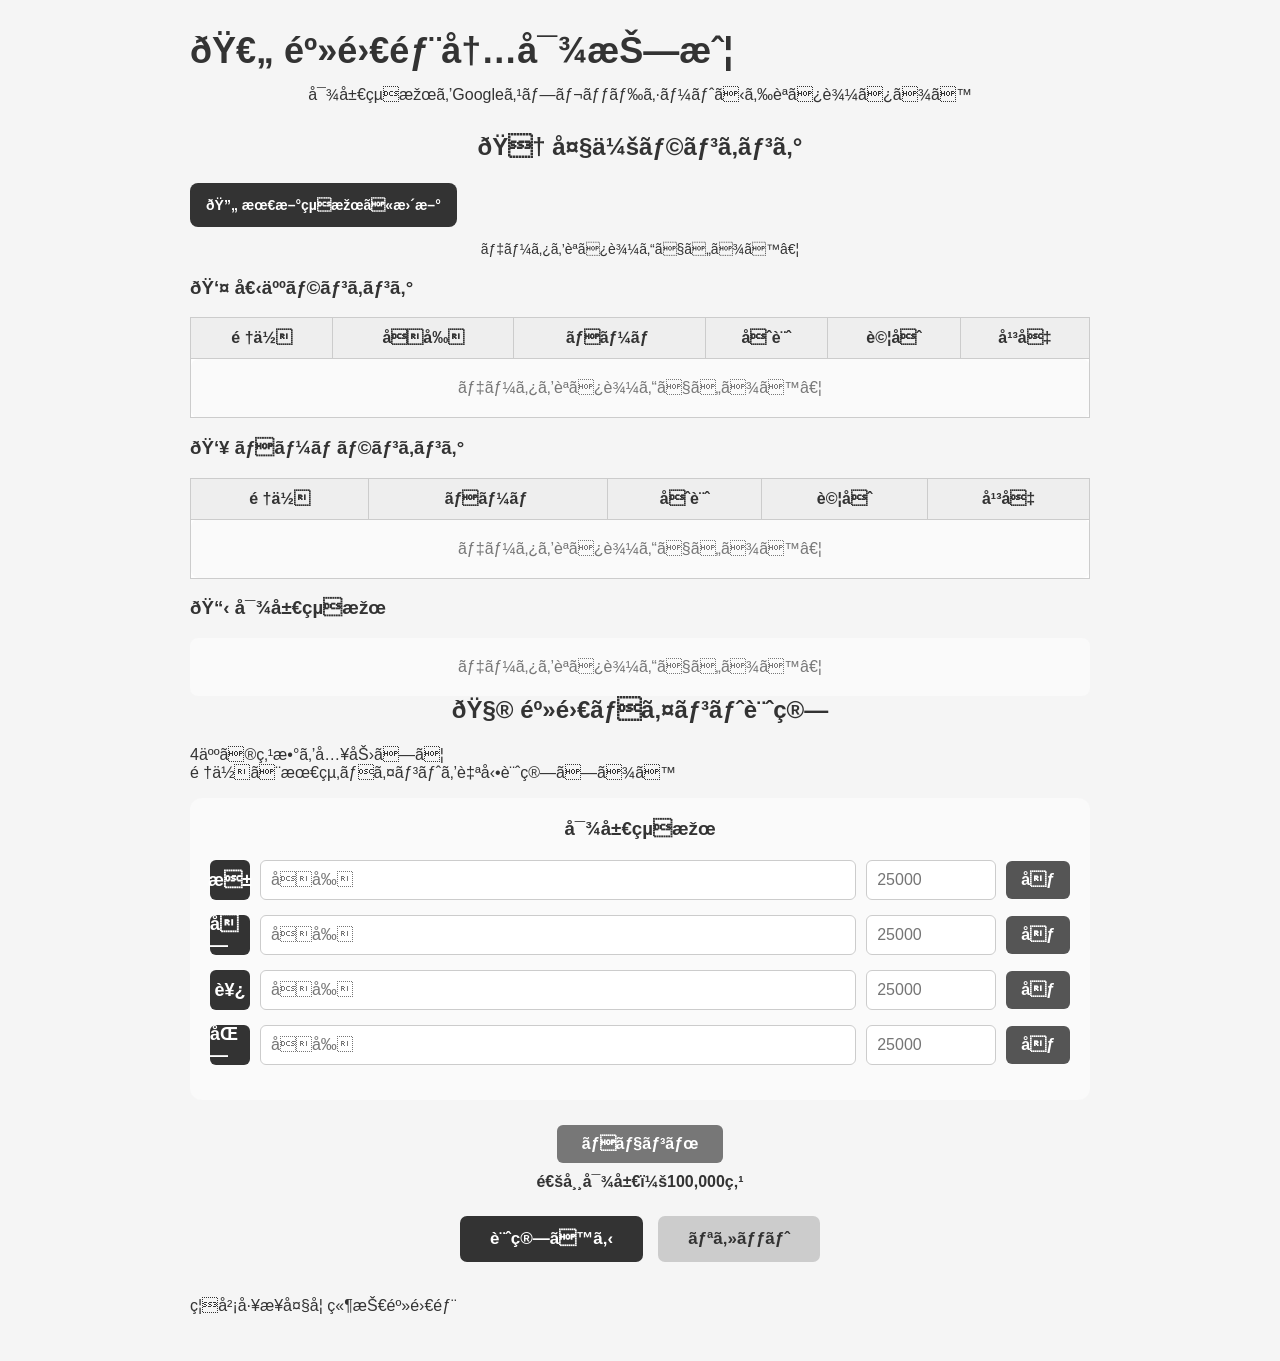
==== index.html @ d2f55564 "Rename index2.html to index.html" ====
<!DOCTYPE html>
<html lang="ja">

<head>

    <link rel
        
    <meta charset="UTF-8">

    <meta
        name="viewport"
        content="width=device-width, initial-scale=1.0"
    >

    <title>麻雀部内対抗戦</title>

    <link rel="stylesheet" href="style.css">

    <!-- Googleスプレッドシート -->
    <script>
        window.SHEET_URL =
            "https://docs.google.com/spreadsheets/d/e/2PACX-1vRfiRojMgjo5wINHLPCbrR8KYo2aSUrMRdGxTHTiYuaByo0TZ_nouROgCfBSZLvcQWjRjbQJup5nvk7/pub?output=csv";
    </script>

</head>


<body>

    <main class="container">


        <!-- =========================================
             タイトル
        ========================================== -->

        <header class="header">

            <h1>
                🀄 麻雀部内対抗戦
            </h1>

            <p class="description">
                対局結果をGoogleスプレッドシートから読み込みます
            </p>

        </header>


        <!-- =========================================
             ランキングエリア
        ========================================== -->

        <section class="ranking-section">


            <!-- =====================================
                 大会ランキング
            ====================================== -->

            <div class="ranking-header">

                <h2>
                    🏆 大会ランキング
                </h2>

                <button
                    type="button"
                    id="refreshRankingButton"
                    class="refresh-button"
                >
                    🔄 最新結果に更新
                </button>

            </div>


            <!-- 読み込み状態 -->

            <div
                id="rankingStatus"
                class="status"
            >
                データを読み込んでいます…
            </div>


            <!-- 最終更新 -->

            <div
                id="lastUpdated"
                class="last-updated"
            >
            </div>


            <!-- =====================================
                 個人ランキング
            ====================================== -->

            <h3>
                👤 個人ランキング
            </h3>

            <div class="table-wrap">

                <table>

                    <thead>

                        <tr>

                            <th>
                                順位
                            </th>

                            <th>
                                名前
                            </th>

                            <th>
                                チーム
                            </th>

                            <th>
                                合計
                            </th>

                            <th>
                                試合
                            </th>

                            <th>
                                平均
                            </th>

                        </tr>

                    </thead>


                    <tbody id="playerRanking">

                        <tr>

                            <td
                                colspan="6"
                                class="empty"
                            >
                                データを読み込んでいます…
                            </td>

                        </tr>

                    </tbody>

                </table>

            </div>


            <!-- =====================================
                 チームランキング
            ====================================== -->

            <h3>
                👥 チームランキング
            </h3>

            <div class="table-wrap">

                <table>

                    <thead>

                        <tr>

                            <th>
                                順位
                            </th>

                            <th>
                                チーム
                            </th>

                            <th>
                                合計
                            </th>

                            <th>
                                試合
                            </th>

                            <th>
                                平均
                            </th>

                        </tr>

                    </thead>


                    <tbody id="teamRanking">

                        <tr>

                            <td
                                colspan="5"
                                class="empty"
                            >
                                データを読み込んでいます…
                            </td>

                        </tr>

                    </tbody>

                </table>

            </div>


            <!-- =====================================
                 対局結果
            ====================================== -->

            <h3>
                📋 対局結果
            </h3>

            <div id="matchResults">

                <div class="empty">
                    データを読み込んでいます…
                </div>

            </div>


        </section>



        <!-- =========================================
             麻雀ポイント計算
        ========================================== -->

        <section class="calculator-section">


            <h2>
                🧮 麻雀ポイント計算
            </h2>


            <p class="calculator-description">
                4人の点数を入力して<br>
                順位と最終ポイントを自動計算します
            </p>


            <!-- =====================================
                 入力
            ====================================== -->

            <div class="input-section">


                <h3>
                    対局結果
                </h3>


                <!-- 東 -->

                <div class="player-row">

                    <div class="seat">
                        東
                    </div>

                    <input
                        type="text"
                        id="name1"
                        placeholder="名前"
                    >

                    <input
                        type="number"
                        id="score1"
                        placeholder="25000"
                    >

                    <button
                        type="button"
                        class="thousandButton"
                        data-target="score1"
                    >
                        千
                    </button>

                </div>


                <!-- 南 -->

                <div class="player-row">

                    <div class="seat">
                        南
                    </div>

                    <input
                        type="text"
                        id="name2"
                        placeholder="名前"
                    >

                    <input
                        type="number"
                        id="score2"
                        placeholder="25000"
                    >

                    <button
                        type="button"
                        class="thousandButton"
                        data-target="score2"
                    >
                        千
                    </button>

                </div>


                <!-- 西 -->

                <div class="player-row">

                    <div class="seat">
                        西
                    </div>

                    <input
                        type="text"
                        id="name3"
                        placeholder="名前"
                    >

                    <input
                        type="number"
                        id="score3"
                        placeholder="25000"
                    >

                    <button
                        type="button"
                        class="thousandButton"
                        data-target="score3"
                    >
                        千
                    </button>

                </div>


                <!-- 北 -->

                <div class="player-row">

                    <div class="seat">
                        北
                    </div>

                    <input
                        type="text"
                        id="name4"
                        placeholder="名前"
                    >

                    <input
                        type="number"
                        id="score4"
                        placeholder="25000"
                    >

                    <button
                        type="button"
                        class="thousandButton"
                        data-target="score4"
                    >
                        千
                    </button>

                </div>


            </div>


            <!-- =====================================
                 チョンボ
            ====================================== -->

            <section class="chombo-section">

                <button
                    type="button"
                    id="chomboButton"
                    class="chombo-button"
                >
                    チョンボ
                </button>

                <p id="chomboStatus">
                    通常対局：100,000点
                </p>

            </section>


            <!-- =====================================
                 計算・リセット
            ====================================== -->

            <div class="button-area">

                <button
                    type="button"
                    id="calculateButton"
                    class="calculate-button"
                >
                    計算する
                </button>


                <button
                    type="button"
                    id="resetButton"
                    class="reset-button"
                >
                    リセット
                </button>

            </div>


            <!-- =====================================
                 計算結果
            ====================================== -->

            <div id="result"></div>


        </section>


        <!-- =========================================
             フッター
        ========================================== -->

        <footer>

            <p>
                福岡工業大学 競技麻雀部
            </p>

        </footer>


    </main>


    <!-- JavaScript -->

    <script src="script.js"></script>

</body>

</html>
---- style.css ----
* {
    box-sizing: border-box;
}

body {
    margin: 0;
    padding: 30px 15px;
    font-family: -apple-system, BlinkMacSystemFont, "Segoe UI", "Noto Sans JP",
        "Hiragino Kaku Gothic ProN", Meiryo, sans-serif;
    background-color: #f5f5f5;
    color: #333;
}

.container {
    width: 100%;
    max-width: 900px;
    margin: 0 auto;
}

.site-header {
    text-align: center;
    margin-bottom: 25px;
}

h1 {
    font-size: 36px;
    margin: 0 0 10px;
}

.description {
    text-align: center;
    font-size: 16px;
    line-height: 1.6;
    margin: 0 0 25px;
}

.card {
    background: #fff;
    padding: 24px;
    border-radius: 14px;
    box-shadow: 0 2px 10px rgba(0, 0, 0, 0.08);
    margin-bottom: 22px;
}

h2 {
    text-align: center;
    margin: 0 0 22px;
}

.section-heading {
    display: flex;
    align-items: center;
    justify-content: space-between;
    gap: 12px;
}

.section-heading h2 {
    margin: 0;
    text-align: left;
}

.refresh-button {
    border: 0;
    border-radius: 8px;
    background: #333;
    color: #fff;
    padding: 11px 16px;
    min-height: 44px;
    font-size: 14px;
    font-weight: bold;
    cursor: pointer;
}

.refresh-button:hover,
.calculate-button:hover,
.reset-button:hover,
.chombo-button:hover,
.thousandButton:hover {
    opacity: 0.82;
}

.status {
    margin: 14px 0 4px;
    text-align: center;
    font-size: 14px;
}

.status.error {
    color: #b00020;
    font-weight: bold;
}

.last-updated {
    margin: 0 0 20px;
    text-align: center;
    color: #777;
    font-size: 12px;
}

.ranking-block {
    margin-top: 24px;
}

.ranking-block h3 {
    margin: 0 0 10px;
    font-size: 20px;
}

.table-wrap {
    width: 100%;
    overflow-x: auto;
    -webkit-overflow-scrolling: touch;
}

table {
    width: 100%;
    min-width: 520px;
    border-collapse: collapse;
    background-color: white;
}

th,
td {
    border: 1px solid #ccc;
    padding: 11px 8px;
    text-align: center;
    white-space: nowrap;
}

th {
    background-color: #eeeeee;
    font-weight: bold;
}

.positive {
    font-weight: bold;
}

.negative {
    font-weight: bold;
}

.match-list {
    display: grid;
    gap: 10px;
}

.match-card {
    border: 1px solid #ddd;
    border-radius: 10px;
    overflow: hidden;
}

.match-title {
    background: #eeeeee;
    padding: 10px 12px;
    font-weight: bold;
}

.match-card table {
    min-width: 0;
}

.match-card th,
.match-card td {
    border-top: 0;
}

.input-section {
    background-color: #fafafa;
    padding: 20px;
    border-radius: 12px;
}

.input-section h3 {
    text-align: center;
    margin-top: 0;
    margin-bottom: 20px;
}

.player-row {
    display: flex;
    align-items: center;
    gap: 10px;
    margin-bottom: 15px;
}

.seat {
    width: 40px;
    height: 40px;
    display: flex;
    align-items: center;
    justify-content: center;
    background-color: #333;
    color: white;
    border-radius: 6px;
    font-weight: bold;
    font-size: 18px;
    flex-shrink: 0;
}

.player-row input {
    padding: 10px;
    font-size: 16px;
    border: 1px solid #ccc;
    border-radius: 6px;
    min-width: 0;
}

.player-row input[type="text"] {
    flex: 1;
}

.player-row input[type="number"] {
    width: 130px;
}

.thousandButton {
    padding: 10px 15px;
    border: none;
    border-radius: 6px;
    background-color: #555;
    color: white;
    font-size: 16px;
    font-weight: bold;
    cursor: pointer;
    flex-shrink: 0;
}

.chombo-section {
    text-align: center;
    margin-top: 25px;
}

.chombo-button {
    padding: 10px 25px;
    border: none;
    border-radius: 6px;
    background-color: #777;
    color: white;
    font-size: 16px;
    font-weight: bold;
    cursor: pointer;
}

#chomboStatus {
    margin: 10px 0;
    font-weight: bold;
}

.button-area {
    display: flex;
    justify-content: center;
    gap: 15px;
    margin-top: 25px;
}

.calculate-button,
.reset-button {
    padding: 13px 30px;
    border: none;
    border-radius: 7px;
    font-size: 17px;
    font-weight: bold;
    cursor: pointer;
}

.calculate-button {
    background-color: #333;
    color: white;
}

.reset-button {
    background-color: #ccc;
    color: #333;
}

#result {
    margin-top: 35px;
    text-align: center;
}

#result h2 {
    margin-bottom: 15px;
}

#result table {
    min-width: 0;
}

.note {
    text-align: center;
    color: #777;
    font-size: 12px;
    line-height: 1.6;
    padding-bottom: 20px;
}

.empty {
    padding: 20px;
    text-align: center;
    color: #777;
    background: #fafafa;
    border-radius: 8px;
}

@media (max-width: 600px) {
    body {
        padding: 18px 10px;
    }

    h1 {
        font-size: 28px;
    }

    .card {
        padding: 16px 12px;
        border-radius: 12px;
    }

    .section-heading {
        flex-direction: column;
        align-items: stretch;
    }

    .section-heading h2 {
        text-align: center;
        font-size: 22px;
    }

    .refresh-button {
        width: 100%;
    }

    .ranking-block h3 {
        font-size: 18px;
    }

    .player-row {
        gap: 6px;
    }

    .seat {
        width: 35px;
        height: 35px;
        font-size: 16px;
    }

    .player-row input {
        padding: 8px;
        font-size: 14px;
    }

    .player-row input[type="text"] {
        width: 100px;
    }

    .player-row input[type="number"] {
        width: 85px;
    }

    .thousandButton {
        padding: 8px 10px;
        font-size: 14px;
    }

    .button-area {
        gap: 8px;
    }

    .calculate-button,
    .reset-button {
        padding: 11px 20px;
        font-size: 15px;
    }

    table {
        font-size: 13px;
    }

    th,
    td {
        padding: 9px 5px;
    }
}
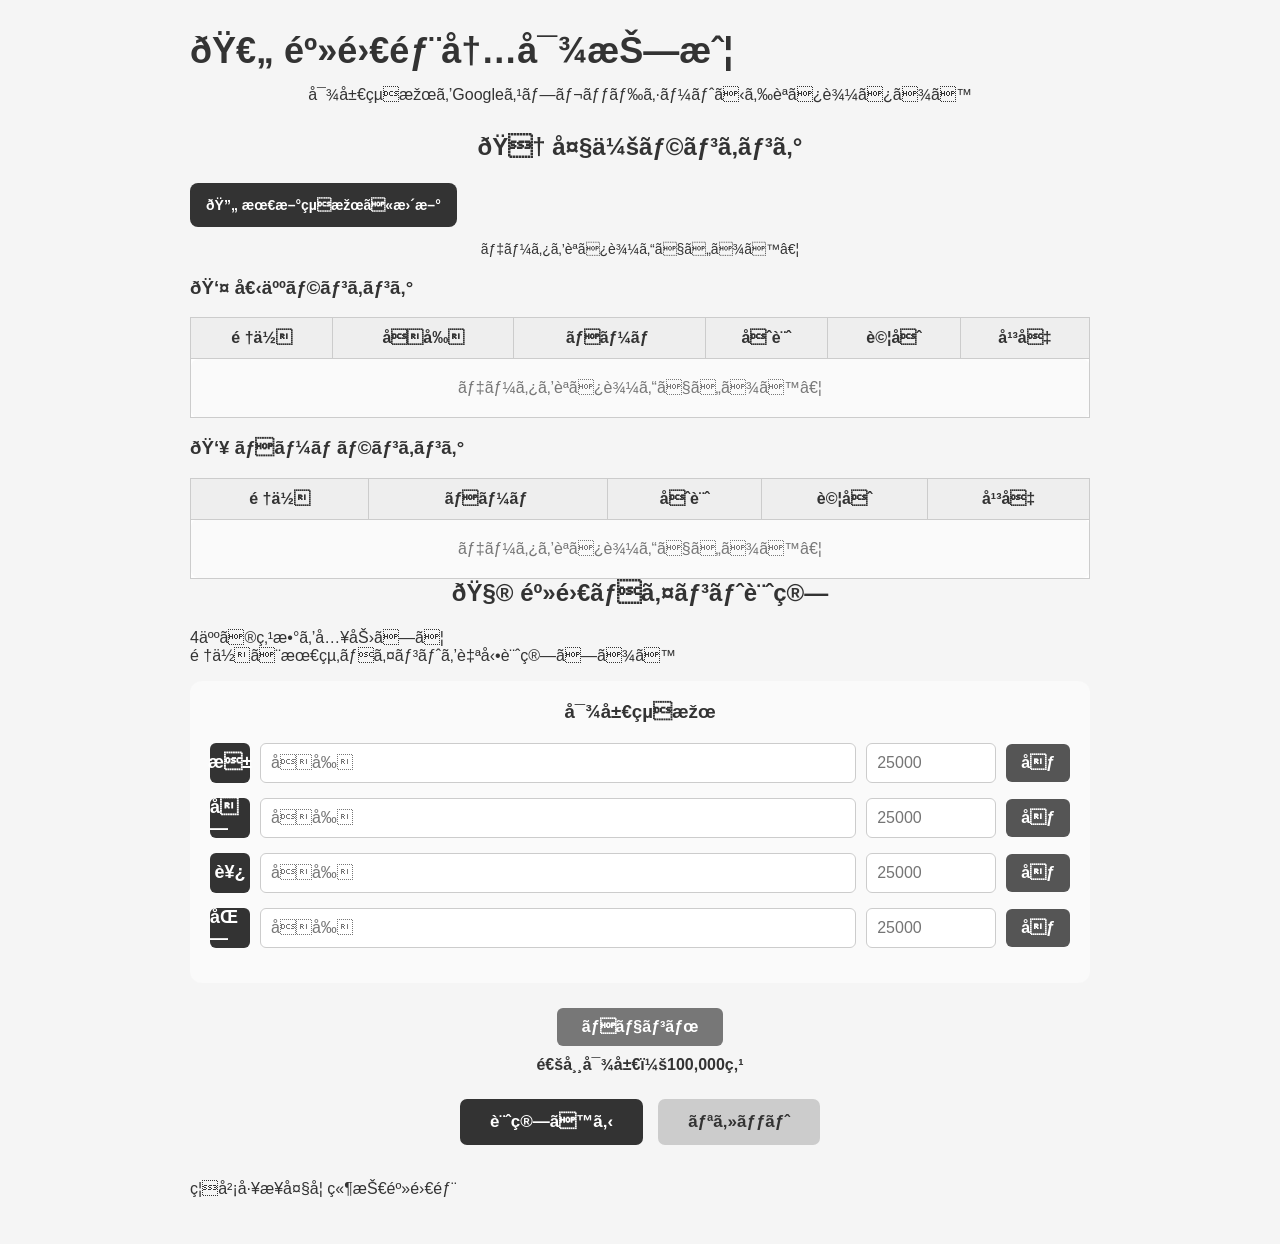
==== commit f6edd3f0: "Update index.html" ====
--- a/index.html
+++ b/index.html
@@ -3,7 +3,9 @@
 
 <head>
 
+    
     <link rel
+        
         
     <meta charset="UTF-8">
 
@@ -220,26 +222,7 @@
             </div>
 
 
-            <!-- =====================================
-                 対局結果
-            ====================================== -->
-
-            <h3>
-                📋 対局結果
-            </h3>
-
-            <div id="matchResults">
-
-                <div class="empty">
-                    データを読み込んでいます…
-                </div>
-
-            </div>
-
-
-        </section>
-
-
+           
 
         <!-- =========================================
              麻雀ポイント計算
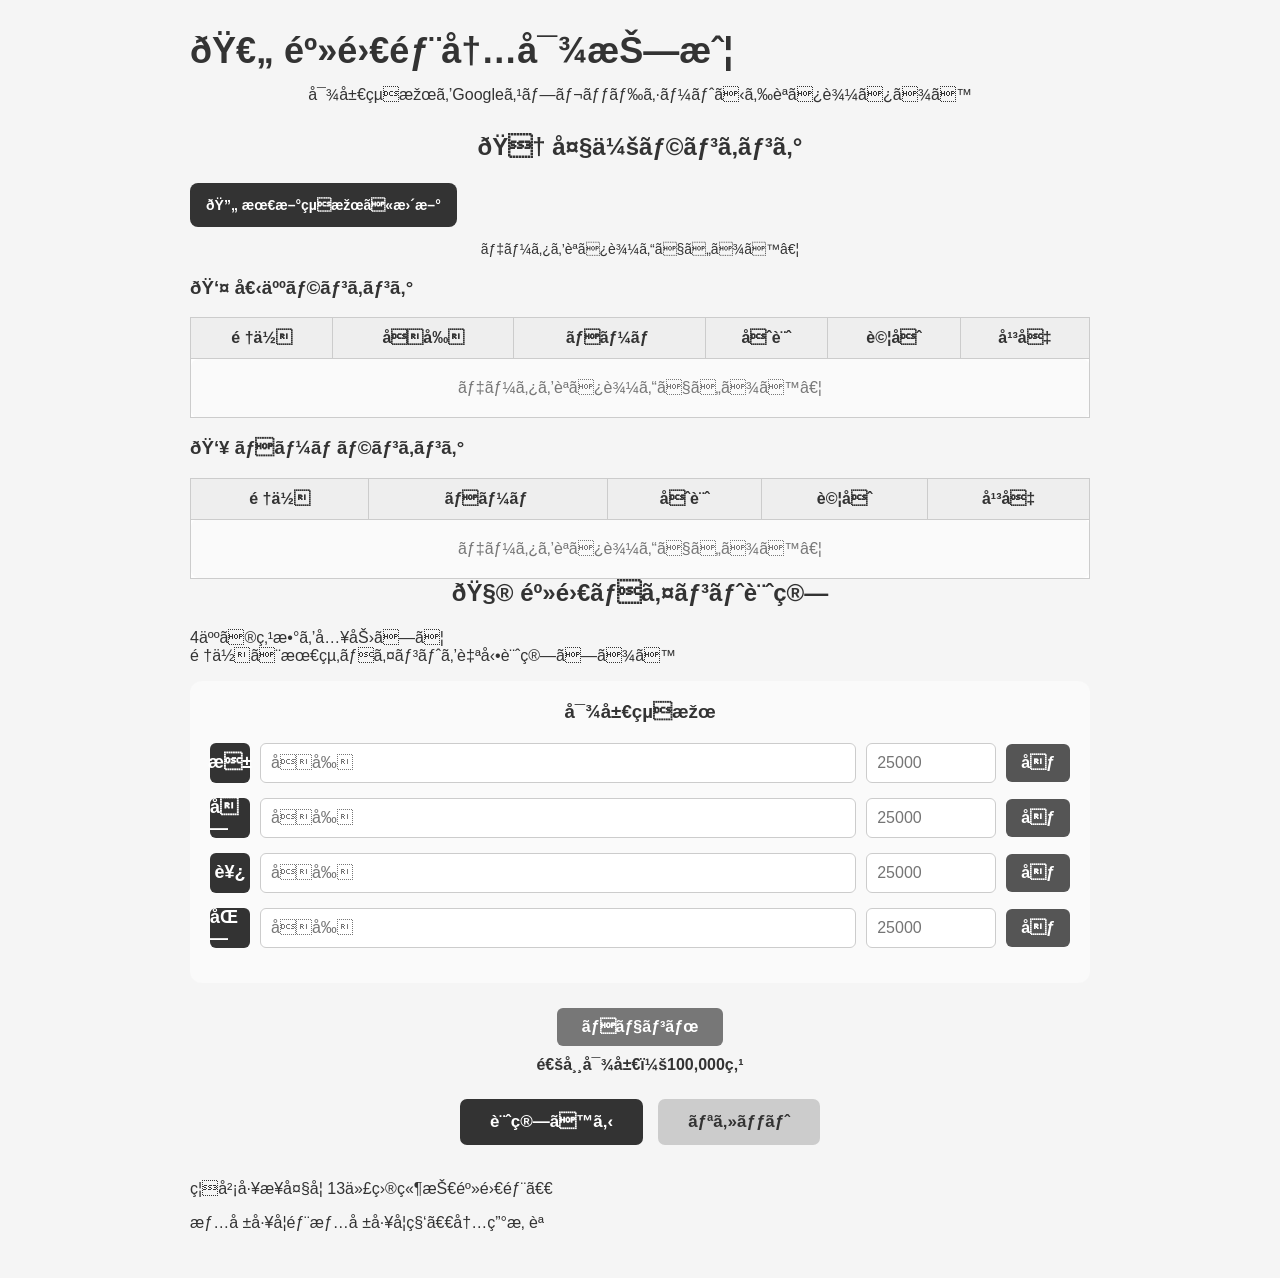
==== commit 7cdbfc3f: "index.html" ====
--- a/index.html
+++ b/index.html
@@ -3,7 +3,6 @@
 
 <head>
 
-    
     <link rel
         
         
@@ -445,9 +444,13 @@
         <footer>
 
             <p>
-                福岡工業大学 競技麻雀部
+                福岡工業大学 13代目競技麻雀部　
             </p>
 
+            <p>
+                情報工学部情報工学科　内田悠誠
+            </p>
+
         </footer>
 
 
